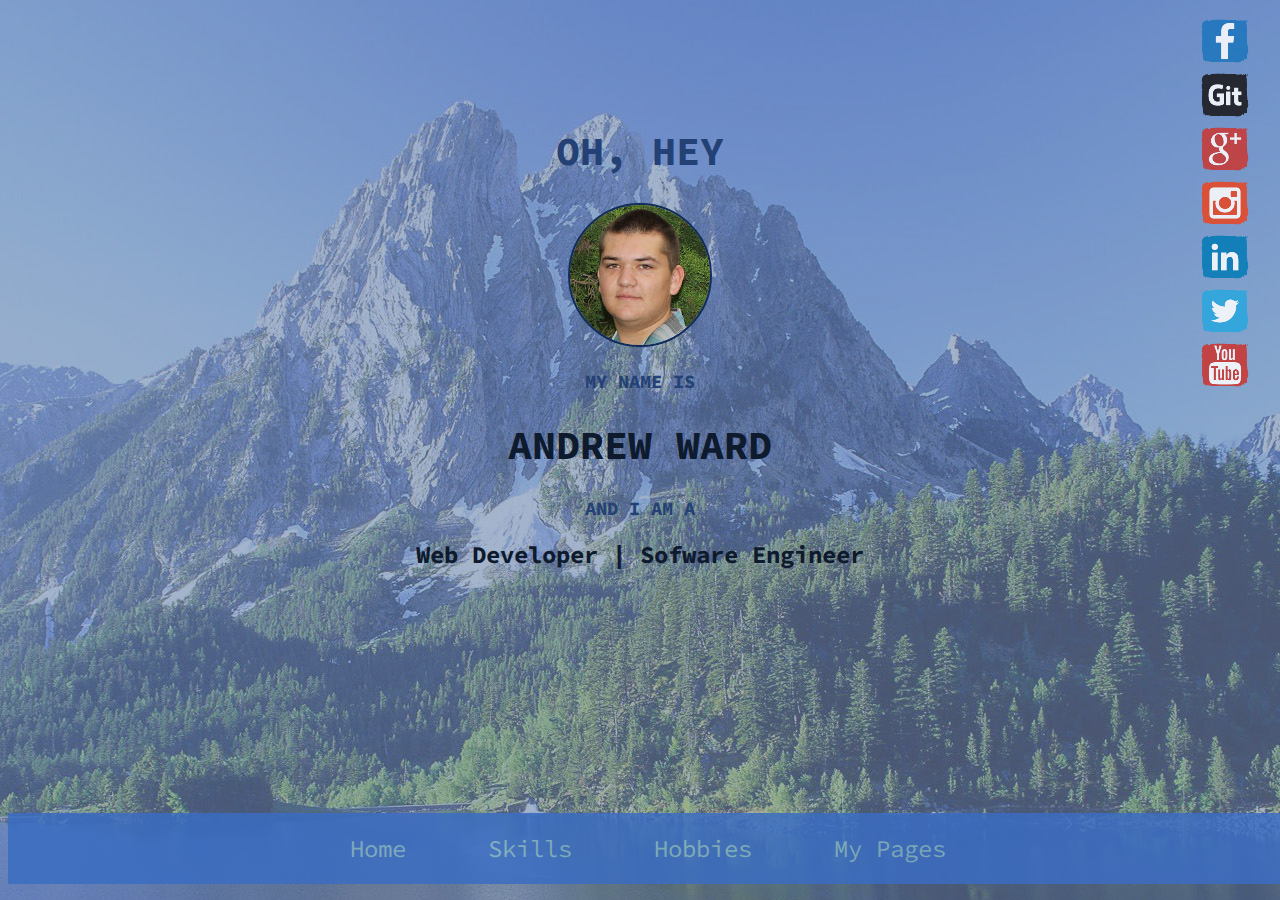
==== index.html @ 48766a59 "files" ====
<!DOCTYPE html>

<html>
<head>
    <meta charset="utf-8">
    <title>Portfolios</title>
    <link rel="stylesheet" href="style.css">
    <link rel="stylesheet" href="https://fonts.googleapis.com/css?family=Source Code Pro">
</head>

<body>
    <h1 class="top">OH, HEY</h1>
    <img src="images/profile.jpg">
    <h3>MY NAME IS</h3>
    <h1 class="bold">ANDREW WARD</h1>
    <h3>AND I AM A</h3>
    <h2 class="bold"> Web Developer | Sofware Engineer</h2>
     
     <div class="sidebar">
        <ul>
            <li><a href="https://www.facebook.com/andrew.ward.10236115"><img src="icons/facebook.png"></a></li>
            <li><a href="https://github.com/ward-spacecase"><img src="icons/github.png"></a></li>
            <li><a href="https://plus.google.com/u/1/+AndrewWard33"><img src="icons/googleplus.png"></a></li>
            <li><a href="#"><img src="icons/instagram.png"></a></li>
            <li><a href="#"><img src="icons/linkedin.png"></a></li>
            <li><a href="https://twitter.com/Ward_Andrew5539"><img src="icons/twitter.png"></a></li>
            <li><a href="https://www.youtube.com/channel/UCIB_aaGcfDeyuRBQ7q_ITzQ"><img src="icons/youtube.png"></a></li>
        </ul>        
     </div>
     
     <nav>
         <ul>
        <li><a href="index.html">Home</a></li>
        <li><a href="skills.html">Skills</a></li>
        <li><a href="#">Hobbies</a></li>
        <li><a href="#">My Pages</a></li>
  </ul>
     </nav>
     
 <!--script src="script.js"></script-->
</body>

</html>
---- style.css ----
body {
    background: #ADD8E6 url(images/background.jpg) no-repeat left top;
     color: #234174;
    text-align: center;
     font-family: 'Source Code Pro';
}
.top{
    font-family: 'Source Code Pro';
    margin-top: 10%;
   
}
h1 {
     font-size: 40px;
}
.bold {
    color: #0e1a2e;
}
img {
    border-radius: 100%;
    border: #112c5a solid 2px;
}
nav ul{
     margin-left: 0;
     text-align: center;
    position : fixed;
    bottom: 0;
    width: 100%;
     background: #3b6dc3;
     padding: 20px 0 20px 0;
     opacity: 0.84;
}

nav ul li {
    margin-right: 0;
    background: #3b6dc3;
    text-align: center;
    color: #82b3c3;
    font-size: 24px;
    display: inline;
   padding: 10px 1.5em 10px 1.5em;
   transition-duration: .6s;
   border-radius: 60px;
    
}
 a:hover, a:visited, a:active, a:link{
   text-decoration: none;
   color: #82b3c3;
}
nav ul li:hover {
    background: #234174;
}
.sidebar ul {
    opacity: 0.85;
    right: 30px;
    top: 0;
    position: fixed;
    list-style: none;
    margin-right: 0;
}
.sidebar ul img {
    border: none;
    border-radius: 0;
}
.sidebar li:hover {
   margin-right: -10px;
   box-shadow: -10px 10px 70px #000000;
}
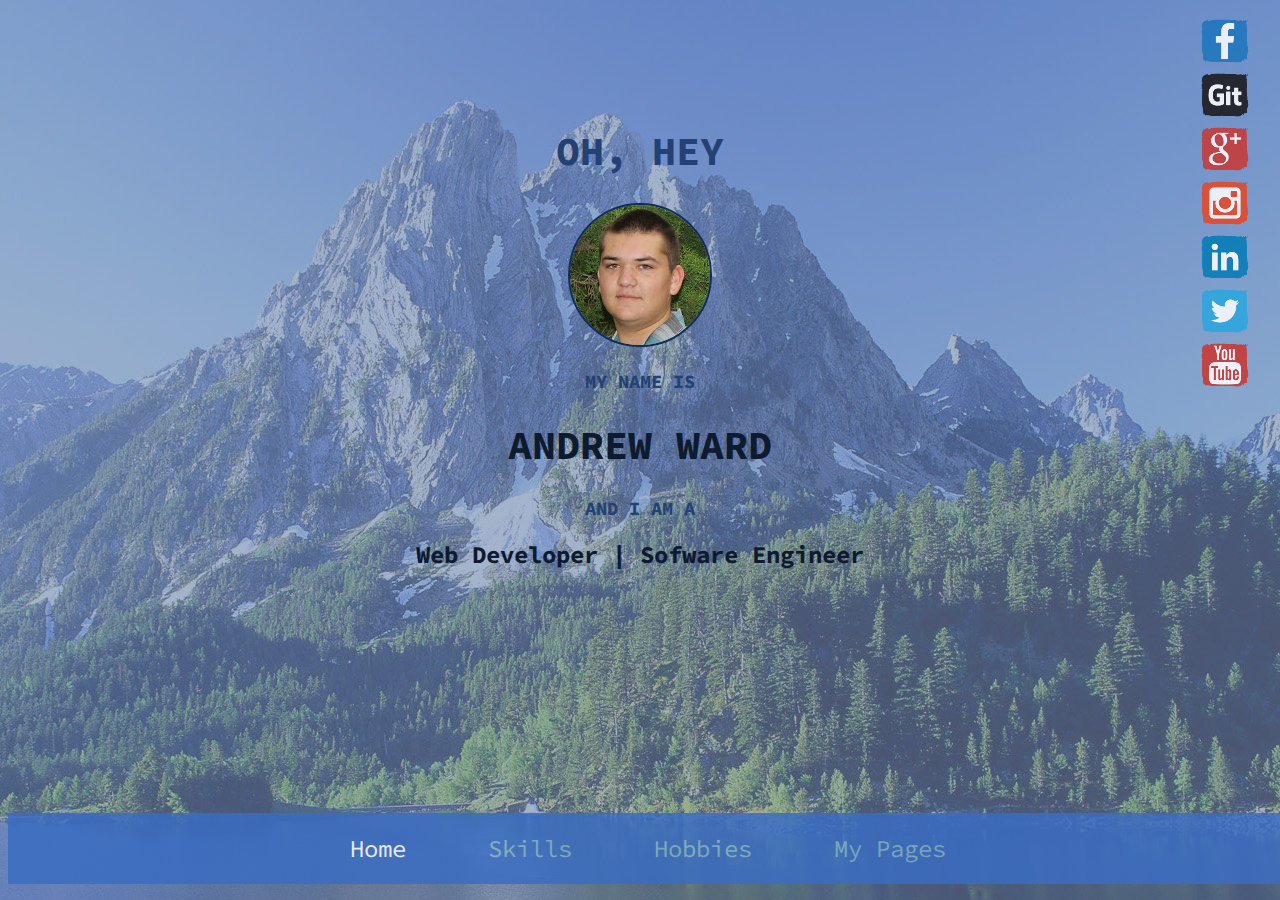
==== commit 7b3f13fe: "updated" ====
--- a/index.html
+++ b/index.html
@@ -30,7 +30,7 @@
      
      <nav>
          <ul>
-        <li><a href="index.html">Home</a></li>
+        <li><a href="index.html" class="activeNav">Home</a></li>
         <li><a href="skills.html">Skills</a></li>
         <li><a href="#">Hobbies</a></li>
         <li><a href="#">My Pages</a></li>
--- a/style.css
+++ b/style.css
@@ -64,4 +64,7 @@
 .sidebar li:hover {
    margin-right: -10px;
    box-shadow: -10px 10px 70px #000000;
+}
+nav ul li .activeNav {
+    color: white;
 }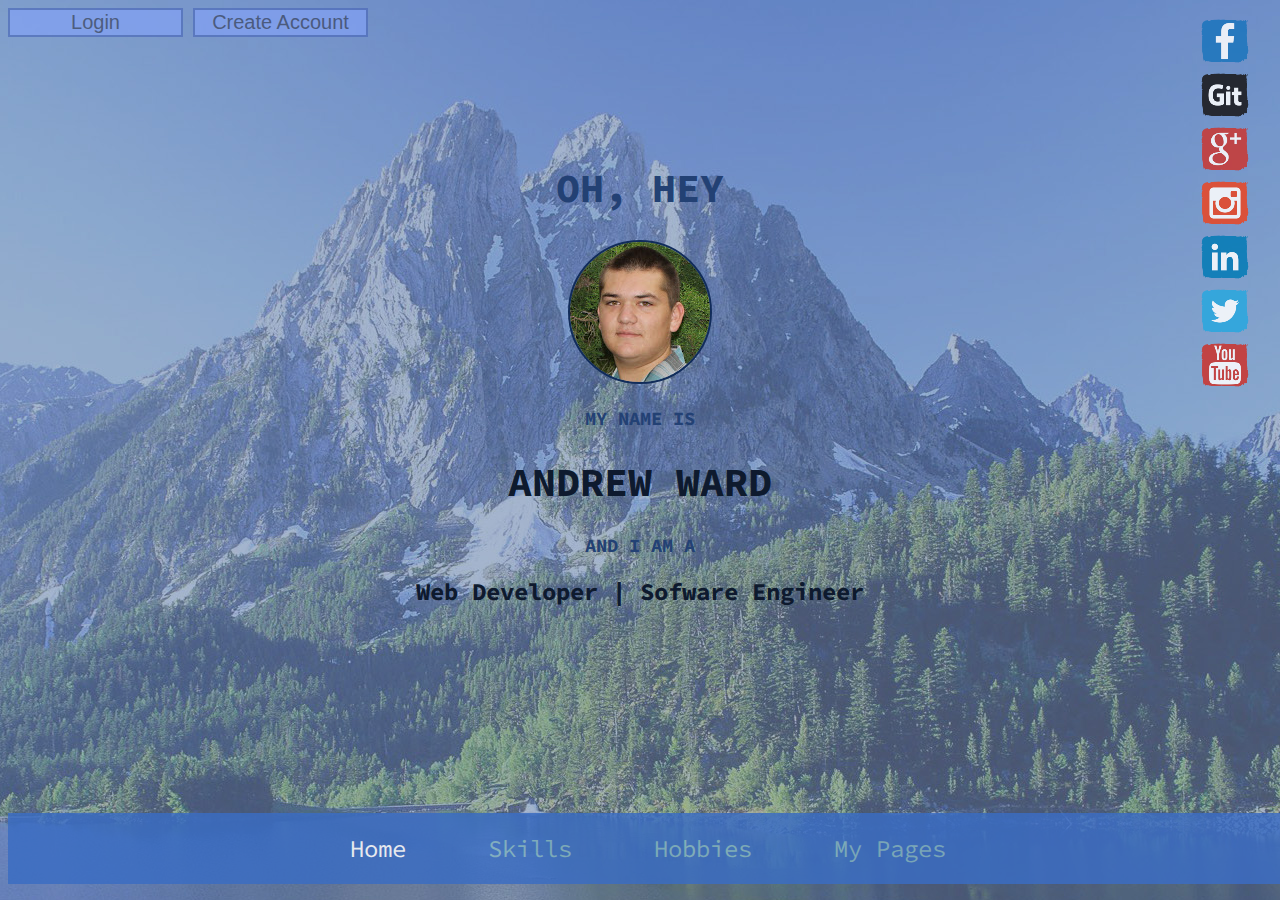
==== commit 122bc8eb: "updated hobbies" ====
--- a/index.html
+++ b/index.html
@@ -4,11 +4,15 @@
 <head>
     <meta charset="utf-8">
     <title>Portfolios</title>
-    <link rel="stylesheet" href="style.css">
+    <link rel="stylesheet" href="stylesheets/style.css">
     <link rel="stylesheet" href="https://fonts.googleapis.com/css?family=Source Code Pro">
 </head>
 
 <body>
+    <div class="accounts">
+    <button onclick="loginPage()">Login</button>
+    <button onclick="createPage()">Create Account</button>
+    </div>
     <h1 class="top">OH, HEY</h1>
     <img src="images/profile.jpg">
     <h3>MY NAME IS</h3>
@@ -32,12 +36,12 @@
          <ul>
         <li><a href="index.html" class="activeNav">Home</a></li>
         <li><a href="skills.html">Skills</a></li>
-        <li><a href="#">Hobbies</a></li>
-        <li><a href="#">My Pages</a></li>
+        <li><a href="hobbies.html">Hobbies</a></li>
+        <li><a href="pages.html">My Pages</a></li>
   </ul>
      </nav>
      
- <!--script src="script.js"></script-->
+ <!--script src="node.js"></script-->
 </body>
 
 </html>--- a/stylesheets/style.css
+++ b/stylesheets/style.css
@@ -0,0 +1,82 @@
+body {
+    background: #ADD8E6 url(../images/background.jpg) no-repeat left top;
+     color: #234174;
+    text-align: center;
+     font-family: 'Source Code Pro';
+}
+.top{
+    font-family: 'Source Code Pro';
+    margin-top: 10%;
+   
+}
+h1 {
+     font-size: 40px;
+}
+.bold {
+    color: #0e1a2e;
+}
+img {
+    border-radius: 100%;
+    border: #112c5a solid 2px;
+}
+nav ul{
+     margin-left: 0;
+     text-align: center;
+    position : fixed;
+    bottom: 0;
+    width: 100%;
+     background: #3b6dc3;
+     padding: 20px 0 20px 0;
+     opacity: 0.84;
+}
+
+nav ul li {
+    margin-right: 0;
+    background: #3b6dc3;
+    text-align: center;
+    color: #82b3c3;
+    font-size: 24px;
+    display: inline;
+   padding: 10px 1.5em 10px 1.5em;
+   transition-duration: .6s;
+   border-radius: 60px;
+    
+}
+ a:hover, a:visited, a:active, a:link{
+   text-decoration: none;
+   color: #82b3c3;
+}
+nav ul li:hover {
+    background: #234174;
+}
+.sidebar ul {
+    opacity: 0.85;
+    right: 30px;
+    top: 0;
+    position: fixed;
+    list-style: none;
+    margin-right: 0;
+}
+.sidebar ul img {
+    border: none;
+    border-radius: 0;
+}
+.sidebar li:hover {
+   margin-right: -10px;
+   box-shadow: -10px 10px 70px #000000;
+}
+nav ul li .activeNav {
+    color: white;
+}
+.accounts {
+  text-align: left;
+}
+.accounts button{
+    color: #39435e;
+    opacity: 0.7;
+    font-size: 20px;
+    background-color: #83a2f6;
+    width: 175px;
+    border: none;
+    border: #4e6bba solid 2px;
+}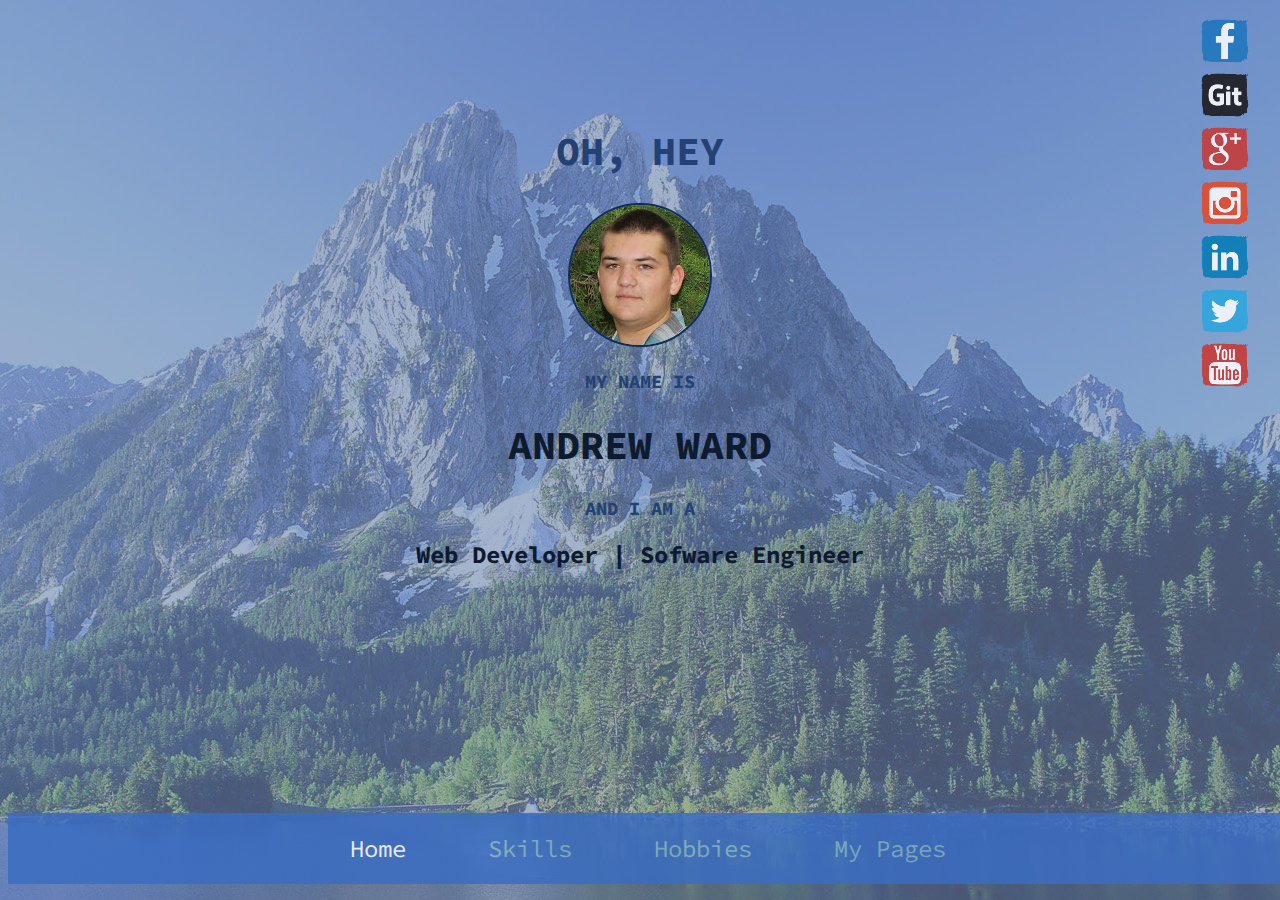
==== commit e2d03387: "update button" ====
--- a/index.html
+++ b/index.html
@@ -9,10 +9,6 @@
 </head>
 
 <body>
-    <div class="accounts">
-    <button onclick="loginPage()">Login</button>
-    <button onclick="createPage()">Create Account</button>
-    </div>
     <h1 class="top">OH, HEY</h1>
     <img src="images/profile.jpg">
     <h3>MY NAME IS</h3>
--- a/stylesheets/style.css
+++ b/stylesheets/style.css
@@ -68,15 +68,3 @@
 nav ul li .activeNav {
     color: white;
 }
-.accounts {
-  text-align: left;
-}
-.accounts button{
-    color: #39435e;
-    opacity: 0.7;
-    font-size: 20px;
-    background-color: #83a2f6;
-    width: 175px;
-    border: none;
-    border: #4e6bba solid 2px;
-}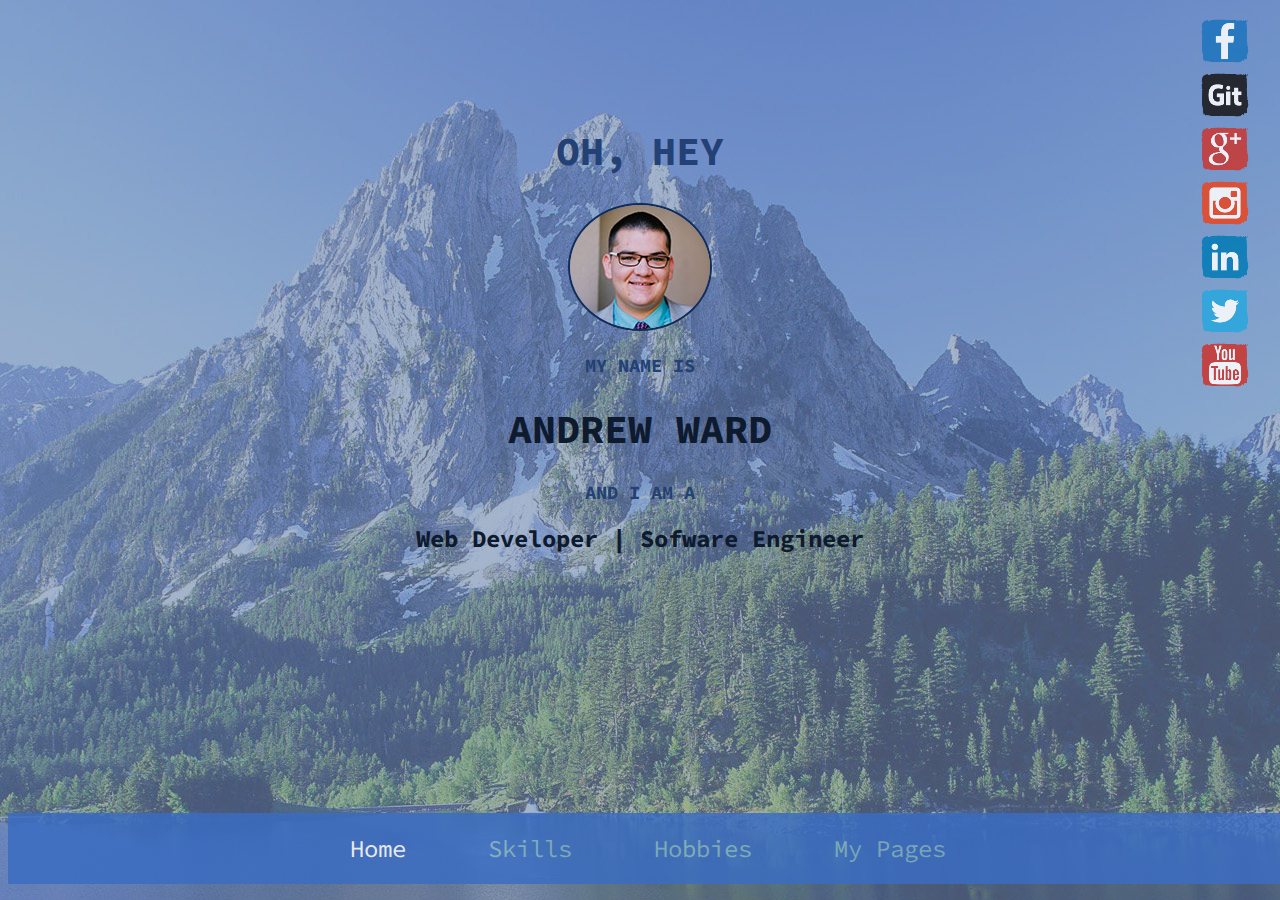
==== commit 15f595ee: "updated pic" ====
--- a/index.html
+++ b/index.html
@@ -10,7 +10,7 @@
 
 <body>
     <h1 class="top">OH, HEY</h1>
-    <img src="images/profile.jpg">
+    <img src="images/profile2.jpg">
     <h3>MY NAME IS</h3>
     <h1 class="bold">ANDREW WARD</h1>
     <h3>AND I AM A</h3>
@@ -40,4 +40,4 @@
  <!--script src="node.js"></script-->
 </body>
 
-</html>+</html>
